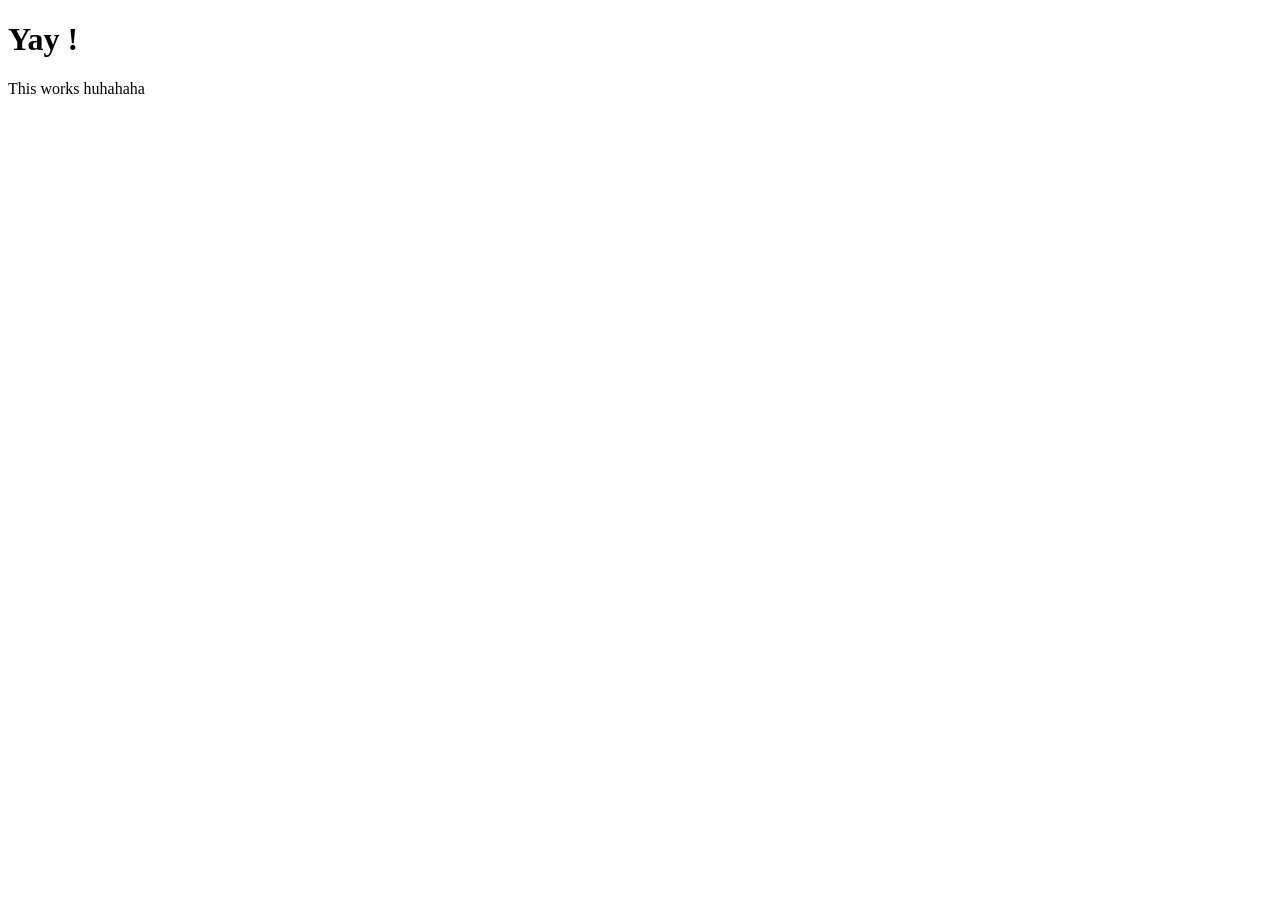
==== srcs/requirements/bonus/static-site/website/index.html @ 2c39e185 "static site added" ====
<!DOCTYPE html>
<html lang="en">
<head>
	<meta charset="UTF-8">
	<meta name="viewport" content="width=device-width, initial-scale=1.0">
	<title>Inception</title>
</head>
<body>
	<h1>Yay !</h1>
	<div>
		<p>This works huhahaha</p>
	</div>
</body>
</html>
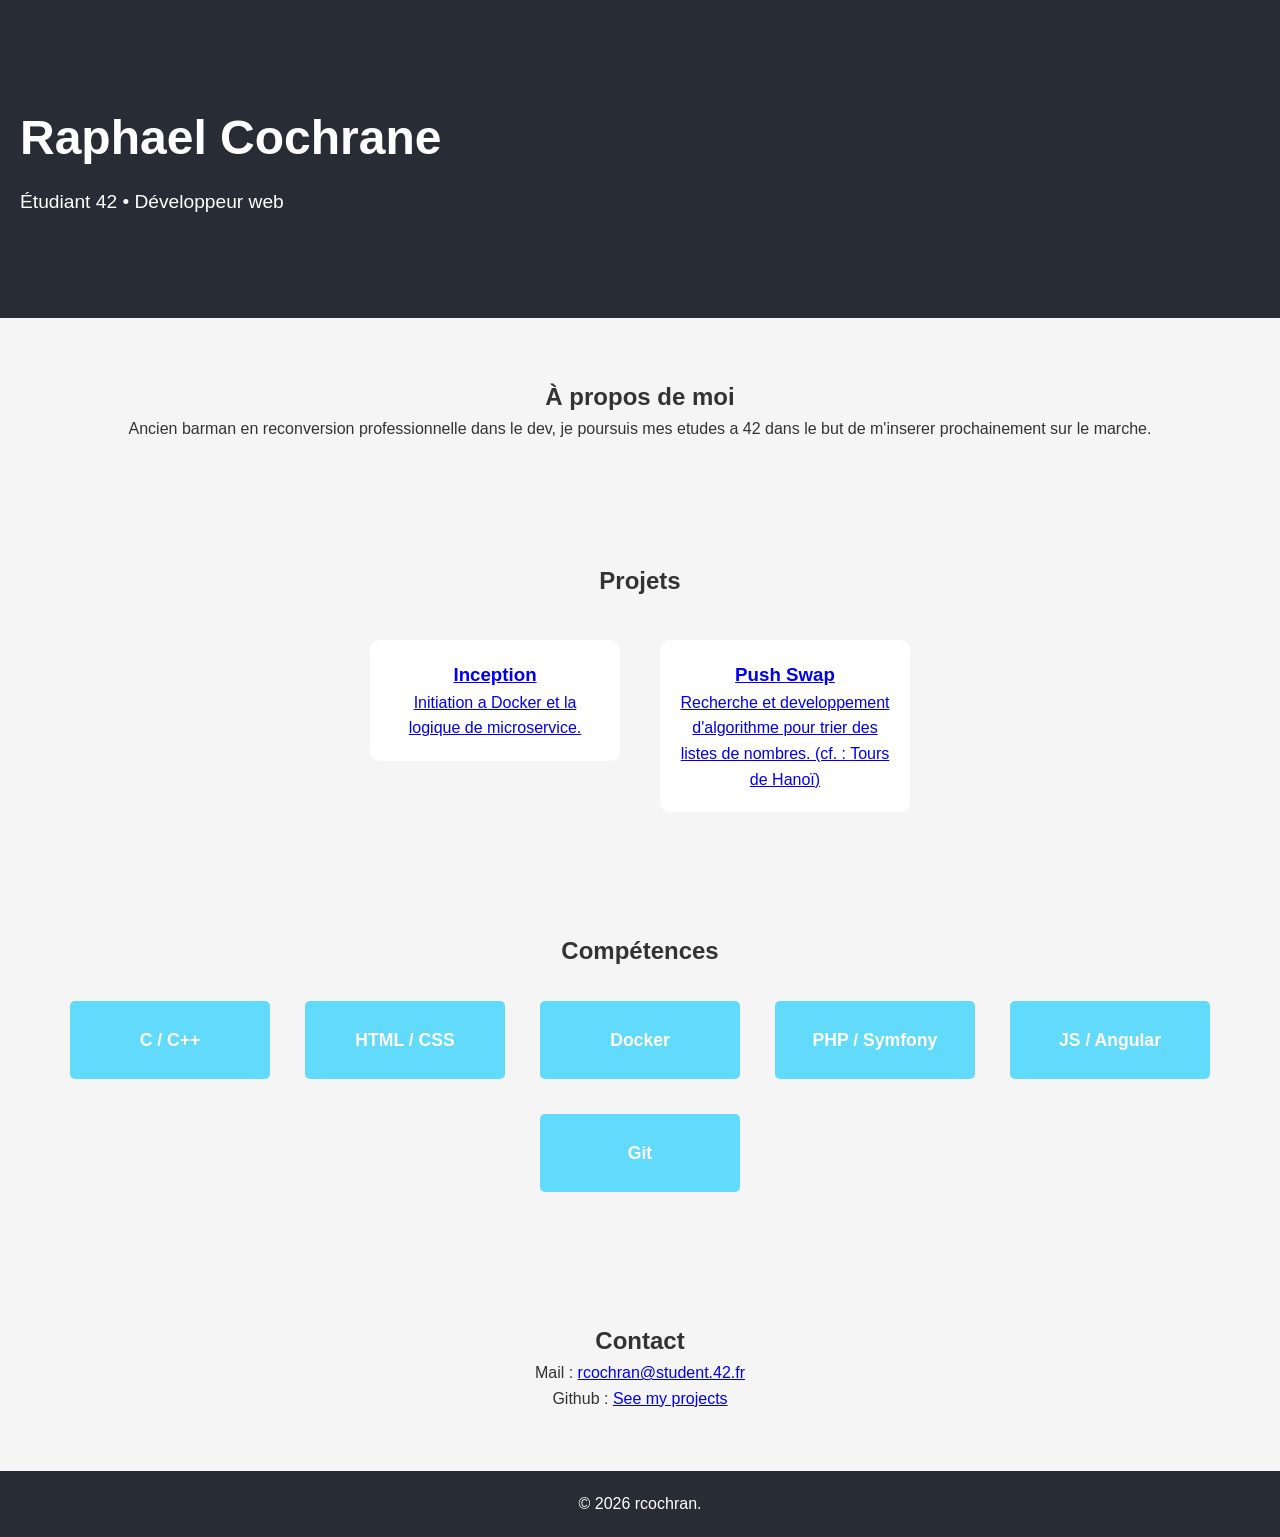
==== commit 1b2ed84c: "portfolio added" ====
--- a/srcs/requirements/bonus/static-site/website/index.html
+++ b/srcs/requirements/bonus/static-site/website/index.html
@@ -1,14 +1,93 @@
 <!DOCTYPE html>
-<html lang="en">
+<html lang="fr">
 <head>
-	<meta charset="UTF-8">
-	<meta name="viewport" content="width=device-width, initial-scale=1.0">
-	<title>Inception</title>
+  <meta charset="UTF-8">
+  <meta name="viewport" content="width=device-width, initial-scale=1.0">
+  <title>Mon Portfolio</title>
+  <link rel="stylesheet" href="style.css">
 </head>
 <body>
-	<h1>Yay !</h1>
-	<div>
-		<p>This works huhahaha</p>
-	</div>
+  <!-- Hero Section -->
+  <header class="hero">
+    <h1>Raphael Cochrane</h1>
+    <p>Étudiant 42 • Développeur web</p>
+  </header>
+
+  <section id="about" class="section">
+    <h2>À propos de moi</h2>
+    <p>Ancien barman en reconversion professionnelle dans le dev, je poursuis mes etudes a 42 dans le but de m'inserer prochainement sur le marche.</p>
+  </section>
+
+  <!-- Projects Section -->
+  <section id="projects" class="section">
+    <h2>Projets</h2>
+    
+	<div class="projects-container">
+      
+	<a href="https://CRaph0705/Inception"><div class="project-card">
+        <h3>Inception</h3>
+        <p>Initiation a Docker et la logique de microservice.</p>
+	</div></a>
+
+
+      <a href="https://CRaph0705/Push_Swap"><div class="project-card">
+        <h3>Push Swap</h3>
+        <p>Recherche et developpement d'algorithme pour trier des listes de nombres. (cf. : <a href="https://en.wikipedia.org/wiki/Tower_of_Hanoi">Tours de Hanoï)</a></p>
+      </div></a>
+    </div>
+  </section>
+
+  <section id="skills" class="section">
+    <h2>Compétences</h2>
+	<ul class="skills-list">
+		<li class="skill-card">
+			<div class="skill-main">C / C++</div>
+			<div class="skill-level">
+			<div class="level-bar" data-level="4"></div>
+			</div>
+		</li>
+		<li class="skill-card">
+			<div class="skill-main">HTML / CSS </div>
+			<div class="skill-level">
+			<div class="level-bar" data-level="4"></div>
+			</div>
+		</li>
+		<li class="skill-card">
+			<div class="skill-main">Docker</div>
+			<div class="skill-level">
+			<div class="level-bar" data-level="3"></div>
+			</div>
+		</li>
+		<li class="skill-card">
+			<div class="skill-main">PHP / Symfony</div>
+			<div class="skill-level">
+			<div class="level-bar" data-level="4"></div>
+			</div>
+		</li>
+		<li class="skill-card">
+			<div class="skill-main">JS / Angular</div>
+			<div class="skill-level">
+			<div class="level-bar" data-level="2"></div>
+			</div>
+		</li>
+		<li class="skill-card">
+			<div class="skill-main">Git</div>
+			<div class="skill-level">
+			<div class="level-bar" data-level="4"></div>
+			</div>
+		</li>
+	</ul>
+  </section>
+
+  <section id="contact" class="section">
+    <h2>Contact</h2>
+    <p>Mail : <a href="mailto:rcochran@student.42.fr">rcochran@student.42.fr</a></p>
+    <p>Github : <a href="https://github.com/CRaph0705">See my projects</a></p>
+  </section>
+
+
+  <footer>
+    <p>&copy; 2026 rcochran.</p>
+  </footer>
 </body>
 </html>
--- a/srcs/requirements/bonus/static-site/website/style.css
+++ b/srcs/requirements/bonus/static-site/website/style.css
@@ -0,0 +1,142 @@
+/* Reset basique */
+* {
+  margin: 0;
+  padding: 0;
+  box-sizing: border-box;
+  font-family: 'Arial', sans-serif;
+}
+
+/* Body */
+body {
+  line-height: 1.6;
+  color: #333;
+  background-color: #f5f5f5;
+}
+
+/* Sections */
+.section {
+  padding: 60px 20px;
+  text-align: center;
+}
+
+/* Hero */
+.hero {
+  background-color: #282c34;
+  color: #fff;
+  padding: 100px 20px;
+}
+
+.hero h1 {
+  font-size: 3rem;
+}
+
+.hero p {
+  font-size: 1.2rem;
+  margin-top: 10px;
+}
+
+/* Projects */
+.projects-container {
+  display: flex;
+  flex-wrap: wrap;
+  justify-content: center;
+  gap: 20px;
+  margin-top: 40px;
+}
+
+.project-card {
+  background-color: #fff;
+  padding: 20px;
+  width: 250px;
+  border-radius: 10px;
+  transition: transform 0.3s, box-shadow 0.3s;
+}
+
+.project-card:hover {
+  transform: translateY(-10px);
+  box-shadow: 0 10px 20px rgba(0,0,0,0.2);
+}
+
+/* Skills */
+.skills-list {
+  display: flex;
+  justify-content: center;
+  flex-wrap: wrap;
+  gap: 15px;
+  margin-top: 20px;
+}
+
+.skills-list li {
+  background-color: #61dafb;
+  color: #fff;
+  padding: 10px 15px;
+  border-radius: 5px;
+  transition: background-color 0.3s;
+}
+
+.skills-list li:hover {
+  background-color: #21a1f1;
+}
+
+/* Skill card */
+.skill-card {
+  background-color: #61dafb;
+  color: #fff;
+  border-radius: 10px;
+  width: 200px;
+  margin: 10px;
+  cursor: pointer;
+  transition: transform 0.3s;
+  overflow: hidden;
+  position: relative;
+}
+
+/* hover */
+.skill-card:hover {
+  transform: translateY(-10px);
+}
+
+/* Skill main */
+.skill-main {
+  padding: 15px;
+  text-align: center;
+  font-weight: bold;
+  font-size: 1.1rem;
+}
+
+.skill-level {
+  height: 0;
+  background-color: #e0e0e0;
+  overflow: hidden;
+  transition: height 0.3s;
+}
+
+.skill-card:hover .skill-level {
+  height: 20px;
+  margin: 10px;
+  border-radius: 5px;
+}
+
+.level-bar {
+  height: 100%;
+  background: linear-gradient(90deg, #21a1f1, #61dafb);
+  width: calc((var(--level, 1) / 5) * 100%);
+  transition: width 0.5s ease;
+  border-radius: 5px;
+}
+
+/* Définition du niveau pour chaque carte */
+.skills-list .skill-card:nth-child(1) .level-bar { --level: 4; }
+.skills-list .skill-card:nth-child(2) .level-bar { --level: 4; }
+.skills-list .skill-card:nth-child(3) .level-bar { --level: 3; }
+.skills-list .skill-card:nth-child(4) .level-bar { --level: 4; }
+.skills-list .skill-card:nth-child(5) .level-bar { --level: 2; }
+.skills-list .skill-card:nth-child(6) .level-bar { --level: 4; }
+
+/* Footer */
+footer {
+  text-align: center;
+  padding: 20px;
+  background-color: #282c34;
+  color: #fff;
+}
